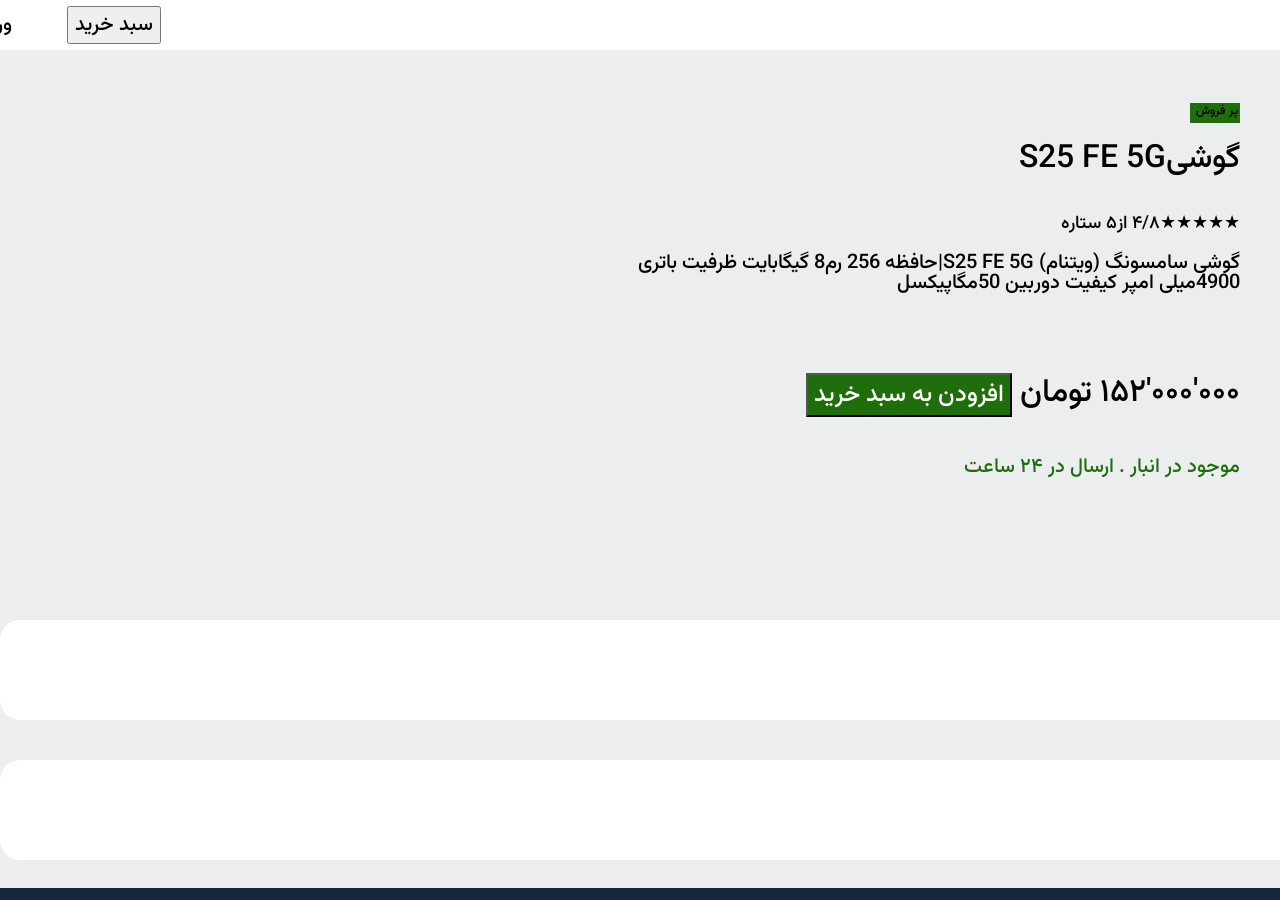
==== product index.html @ 0672f7fa "New Update" ====
<!DOCTYPE html>
<html lang="fa">

<head>
    <meta charset="UTF-8">
    <meta name="viewport" content="width=device-width, initial-scale=1.0">
    <title>Document</title>
    <link rel="stylesheet" href="./css/reset.css">
    <link rel="stylesheet" href="./css/style.css">
    <link rel="stylesheet" href="./css/Vazirmatn-font-face.css">
    <link rel="stylesheet" href="./css/Vazirmatn-Variable-font-face.css">
    <baseh href="./images/">
</head>

<body class="body2">

    <header class="header1">
        <p class="text__7">
            نیو کالا

        </p>
        <div class="home1">


            <a href="#" class="text">خانه</a>
            <a href="#" class="text__3">فروشگاه</a>
            <a href=" #" class="text__2">دسته بندی ها</a>
            <a href="# " class="text__1">درباره ما</a>



        </div>

        <div class="home2">
            <button class="text__4">سبد خرید</button>
            <a href="#" class="text__5">ورود</a>

        </div>
    </header>
    <div class="phoneproduct">
        <p class="digital">
            خانه/دیجیتال و گجت/موبایل
        </p>
        <img src="images/2.webp" alt="mobile" width="120px" height="80px" class="productimg1">
        <br>
        <img src="images/7.jpg" width="120px" height="80px" alt="mobile" class="productimg2">
        <br>
        <img src="images/8.jpg" width="120px" height="80px" alt="mobile" class="productimg3">
        <br>
        <img src="images/2.webp" width="400px" height="400px" alt="mobile" class="productimg4">
        <p class="sels">پر فروش</p>
        <p class="fe">گوشیS25 FE 5G</p>
        <br>
        <p class="galaxy"> ★★★★★۴/۸ از۵ ستاره</p>
        <br>
        <p class="galaxyi">گوشی سامسونگ (ویتنام) S25 FE 5G|حافظه 256 رم8 گیگابایت ظرفیت باتری 4900میلی امپر کیفیت دوربین
            50مگاپیکسل</p>
        <div>
            <p class="pricemobile">۰۰۰'۰۰۰'۱۵۲ تومان <button class="buy">افزودن به سبد خرید</button></p>
            <p class="send">موجود در انبار . ارسال در ۲۴ ساعت</p>
            <h3 class="user1122">دیدگاه کاربران</h3>
            <div class="uption">
                <p class="moamadi">علی محمدی ⭐️⭐️⭐️⭐️</p>
                <p class="uption1">ارسال به موقع و سلامت کالا وکیفیت خیلی خوب بود</p>
            </div>
            <div class="uption2">
                <p class="user1133">زهرا گل محمدی ⭐️⭐️⭐️</p>
                <p class="uption3">مدت زمان ارسال کالا خیلی زیاد بود و کارتنش پاره بود</p>
            </div>



        </div>
          <div>
        <footer class="footer">
            <p class="text_footer">نیو کالا:خرید مطمئن و ساده</p>
            <p class="text_footer_1">پشتیبانی'قوانین و شرایط'اینستاگرام</p>
            <p class="text_footer_year">©۱۴۰۵</p>
        </footer>
    </div>



    </div>




</body>

</html>
---- css/style.css ----
* {
    box-sizing: border-box;
    font-weight: 500;
    font-family: Vazirmatn, Arial, Helvetica, sans-serif;
}

html {
    font-size: 20px;
    direction: rtl;
}

body {
    position: relative;
    background-color: #ecedee;
}

.header1 {
    display: flex;
    align-items: center;
    background-color: #ffffff;
    height: 50px;
    padding: 20px;
    position: fixed;
    width: 2000px;

}

.text__1 {
    padding: 10px;
    color: black;
}

.text__2 {
    padding: 10px;
    color: black;

}

.text__3 {
    padding: 10px;
    color: black;
}

.home2 {
    padding-right: 1200px;
    color: black;



}

.text__4 {
    font-size: 20px;
}


.text__5 {
    padding-right: 50px;
    color: black;
}

.text__7 {
    padding: 20px;
    font-size: 24px;
    color: brown;
}

.text {
    color: black;
}

.text__8 {
    font-size: 18px;
    padding: 20px;
}

.text__9 {
    font-size: 24px;
    padding-right: 20px;
    width: 100px;
}

.store12 {
    margin-right: 1680px;
    margin-top: -20px;
    font-size: 18px;
}

.text__10 {
    padding: 10px;
    font-size: 18px;
    padding-right: 20px;
}

.saidbar {
    width: 250px;
    height: 500px;
    background-color: #ffffff;
    padding: 20px;
    margin-right: 20px;
    position: fixed;
    border-radius: 20px;
    font-size: 24px;
    margin-top: 70px;
}

.p {
    padding-right: 20px;
    font-size: 18px;
    padding-bottom: 10px;
}

.product {
    font-size: 18px;
    margin-bottom: 10px;

}

.price {
    font-size: 18px;
}

.star {
    font-size: 18px;
}

.serch {
    margin-right: 300px;
    width: 1500px;
    padding-top: 10px;
    border-radius: 20px;
    text-align: right;
    font-size: 18px;
}

.naet {
    margin-right: 300px;
    margin-top: 10px;
    font-size: 18px;
}

.product__6 {
    margin-right: 1700px;
    font-size: 18px;
    margin-top: -12px;
}

.areng {
    font-size: 20px;
}

.filter {
    font-size: 24px;
}

.reng {
    font-size: 20px;
}

.user {
    font-size: 20px;
}

.image__1 {
    margin-right: 300px;
    background-color: #ffffff;
    width: 470px;
    height: 320px;
    border-radius: 20px;

}

.product_text_1 {
    margin-right: 10px;
}

.price_text_2 {
    margin-right: 10px;
    margin-top: 10px;
}

.image__2 {
    background-color: #ffffff;
    margin-right: 790px;
    width: 470px;
    height: 320px;
    margin-top: -320px;
    border-radius: 20px;
}

.image__3 {
    background-color: #ffffff;
    margin-right: 1280px;
    width: 470px;
    height: 320px;
    margin-top: -320px;
    border-radius: 20px;
}

.image__4 {
    background-color: #ffffff;
    width: 470px;
    height: 320px;
    margin-right: 300px;
    margin-top: 20px;
    border-radius: 20px;
}

.image__5 {
    background-color: #ffffff;
    width: 470px;
    height: 320px;
    margin-right: 790px;
    margin-top: -320px;
    border-radius: 20px;

}

.image__6 {
    background-color: #ffffff;
    width: 470px;
    height: 320px;
    margin-right: 1280px;
    margin-top: -320px;
    border-radius: 20px;
}

.footer {
    height: 70px;
    background-color: #152840;
    margin-top: 28px;
    position: fixed;
    width: 2000px;
}

.text_footer {
    padding-top: 20px;
    padding-right: 20px;
    color: white;
    width: 300px;


}

.text_footer_1 {
    color: white;
    margin-top: -20px;
    padding-right: 800px;
}

.star {
    text-align: left;
    margin-top: 50px;
    margin-left: 10px;
}

.img__1 {
    border-radius: 20px 20px 0 0;
}

.text_footer_year {
    margin-right: 1800px;
    margin-top: -20px;
    color: white;
}

.digital {
    padding-top: 60px;
    padding-right: 10px;
    font-size: 18px;
}

.productimg1 {
    padding-top: 20px;
    padding-right: 40px;
    border-radius: 20px;
}

.productimg2 {
    padding-top: 10px;
    padding-right: 40px;
    border-radius: 20px;

}

.productimg3 {
    padding-top: 10px;
    padding-right: 40px;
    border-radius: 20px;
}

.productimg4 {
    margin-right: 150px;
    margin-top: -235px;
    border-radius: 20px;
}

.sels {
    width: 50px;
    height: 20px;
    background-color: #1f6d0b;
    margin-right: 600px;
    font-size: 12px;
    padding-right: 2px;
    padding-top: 2px;
    margin-top: -400px;
}

.fe {
    margin-right: 600px;
    font-size: xx-large;
    margin-top: 20px;
}

.galaxy {
    margin-right: 600px;
    margin-top: 20px;
    font-size: 18px;
}

.pricemobile {
    font-size: xx-large;
    margin-right: 600px;
    margin-top: 80px;
    width: 500px;



}

.buy {

    font-size: x-large;
    background-color: #1f6d0b;
    color: white;


}

.send {
    margin-right: 600px;
    margin-top: 40px;
    color: #1f6d0b;
}

.user1122 {
    margin-right: 60px;
    margin-top: 80px;
}

.uption {
    width: 1800px;
    height: 100px;
    background-color: #ffffff;
    margin-right: 40px;
    margin-top: 40px;
    border-radius: 20px;
}

.uption2 {
    width: 1800px;
    height: 100px;
    background-color: #ffffff;
    margin-right: 40px;
    margin-top: 40px;
    border-radius: 20px;

}

.moamadi {
    padding-right: 20px;
    padding-top: 10px;
}

.uption1 {
    padding-top: 15px;
    padding-right: 20px;
}

.user1133 {
    padding-top: 15px;
    padding-right: 20px;

}

.uption3 {
    padding-top: 15px;
    padding-right: 20px;
}

.signup {

    height: 100px;


    margin-right: 200px;
}

.signup__1 {
    width: 450px;
    height: 600px;
    background-color: #ffffff;
    margin-right: 700px;
    border-radius: 20px;
}

.creat {
    padding-right: 90px;
    padding-top: 20px;
}

.make {
    font-size: 18px;
    padding-top: 10px;
    padding-right: 75px;
}

.inpute {
    width: 380px;
    margin-right: 30px;
    padding-top: 10px;
    margin-top: 10px;
    border-radius: 10px;
}

.email {
    margin-right: 30px;
    padding-top: 10px;
}

.numberphone {
    width: 380px;
    margin-right: 30px;
    padding-top: 10px;
    margin-top: 10px;
    border-radius: 10px;
}

.number {
    margin-top: 25px;
    margin-right: 30px;
}

.password_text {
    width: 380px;
    margin-right: 30px;
    padding-top: 10px;
    margin-top: 10px;
    border-radius: 10px;
}

.password {
    margin-top: 25px;
    margin-right: 30px;
}

.repassword_text {
    width: 380px;
    margin-right: 30px;
    padding-top: 10px;
    margin-top: 10px;
    border-radius: 10px;
}

.repassword {
    margin-top: 25px;
    margin-right: 30px;
}

.remove {
    margin-right: 30px;
    margin-top: 30px;
    width: 180px;
    font-size: x-large;
    border-radius: 10px;
    color: green;



}

.signupb {
    margin-right: 30px;
    font-size: x-large;
    width: 180px;
    border-radius: 10px;
    background-color: rgb(3, 97, 3);
    color: white;
    border: 3px solid green;


}

input:hover {
    border: 2px solid green;
}

input:hover:invalid {
    border: 2px solid red;
}

input {
    border: 2px solid rgb(151, 150, 150);
    text-align: end;
}

.bodyi footer {
    margin-top: 180px;
}
.galaxyi{
    margin-right: 600px;
}

@media(prefers-color-scheme: dark) {
    body {
        background-color: #0f172a;
        color: white;
    }

    .header1 {
        background-color: #212e40;
        color: white;
    }

    .saidbar {
        background-color: #212e40;
        color: white;
    }

    .image__1 {
        background-color: #212e40;
        color: white;
    }

    .image__2 {
        background-color: #212e40;
        color: white;
    }

    .image__3 {
        background-color: #212e40;
        color: white;
    }

    .image__4 {
        background-color: #212e40;
        color: white;
    }

    .image__5 {
        background-color: #212e40;
        color: white;
    }

    .image__6 {
        background-color: #212e40;
        color: white;
    }

    .footer {
        background-color: #030617;
    }

    .serch {
        background-color: #212e40;
        color: white;
    }

    .home1 {
        color: white;
    }

    .text__1 {

        color: white;
    }

    .text__2 {

        color: white;

    }

    .text__3 {

        color: white;
    }


.text__5 {
   
    color: white;
}
.text{
    color: white;
}
.text__4{
    background-color: #030617;
    color: white;
}
.uption{
    background-color: #212e40;
    color: white;
}
.uption2{
    background-color: #212e40;
    color: white;
}
.signup__1{
    background-color: #212e40;
    color: white;
}

}
@media(max-width: 720px){
     .saidbar{
        display: none;

    }
    .text__2{
        display: none;

    }
    .text__1{
        display: none;
    }
   .home2{
    padding-right: 200px;
   }
   .store12{
    margin-right: 550px;
   }
   .serch{
    margin-right: 30px;
    width: 650px;
   }
   .naet__product{
    margin-top: 5px;
   }
   .product__6{margin-right: 600px;
   padding-bottom: 4px;
  
}
.image__1{
    margin-right: 40px;
    width: 300px;
    margin-top: 10px;
}
.img__1{
    width: 300px;
}
.image__2{
    margin-right: 380px;
    width: 300px;
    
}
.image__4{
     margin-right: 40px;
    width: 300px;
    
    
    
   
}
.image__5{
     margin-right: 380px;
    width: 300px;
    margin-top: -660px;
    
   
    
  
    
    

    

}
.image__3{
    margin-right: 40px;
   margin-top: 20px;
    width: 300px;
   
   
    
}

.image__6{
 margin-right: 380px;
 width: 300px;
margin-top: 20px;
margin-bottom: 100px;
}
.footer{
    margin-top: -458px;
    height: 90px;

}
.text_footer{
    margin-top: -5px;
    width: 400px;
    font-size: 20px;
}
.text_footer_1{
    margin-top: 10px;
    padding-right: 20px;
    font-size: 20px;
    width: 400px;
    
    
    
}
.text_footer_year{
    margin-right: 600px;
    
}
.sels{
    margin-top: 10px;
    margin-right: 20px;
}
.fe{
    margin-right: 20px;
}
.galaxy{
    margin-right: 20px;
}
.galaxyi{
    margin-right: 20px;
    font-size: 20px;
   line-height: 1.5;
}
.pricemobile{
    margin-right: 20px;
}
.send{
    margin-right: 20px;
}
.uption{
    width: 600px;
}
.uption2{
    width: 600px;
    margin-bottom: 100px;
}
.body2 footer{
    margin-top: -542px;
}
.signup__1{
    margin-right: 120px;
}
.bodyi footer{
    margin-top: 150px;
}
}
---- css/Vazirmatn-font-face.css ----
/* Generated by script */
@font-face {
  font-family: Vazirmatn;
  src: url('/fonts/webfonts/Vazirmatn-Thin.woff2') format('woff2');
  font-weight: 100;
  font-style: normal;
  font-display: swap;
}

@font-face {
  font-family: Vazirmatn;
  src: url('/fonts/webfonts/Vazirmatn-ExtraLight.woff2') format('woff2');
  font-weight: 200;
  font-style: normal;
  font-display: swap;
}

@font-face {
  font-family: Vazirmatn;
  src: url('/fonts/webfonts/Vazirmatn-Light.woff2') format('woff2');
  font-weight: 300;
  font-style: normal;
  font-display: swap;
}

@font-face {
  font-family: Vazirmatn;
  src: url('/fonts/webfonts/Vazirmatn-Regular.woff2') format('woff2');
  font-weight: 400;
  font-style: normal;
  font-display: swap;
}

@font-face {
  font-family: Vazirmatn;
  src: url('/fonts/webfonts/Vazirmatn-Medium.woff2') format('woff2');
  font-weight: 500;
  font-style: normal;
  font-display: swap;
}

@font-face {
  font-family: Vazirmatn;
  src: url('/fonts/webfonts/Vazirmatn-SemiBold.woff2') format('woff2');
  font-weight: 600;
  font-style: normal;
  font-display: swap;
}

@font-face {
  font-family: Vazirmatn;
  src: url('/fonts/webfonts/Vazirmatn-Bold.woff2') format('woff2');
  font-weight: 700;
  font-style: normal;
  font-display: swap;
}

@font-face {
  font-family: Vazirmatn;
  src: url('/fonts/webfonts/Vazirmatn-ExtraBold.woff2') format('woff2');
  font-weight: 800;
  font-style: normal;
  font-display: swap;
}

@font-face {
  font-family: Vazirmatn;
  src: url('/fonts/webfonts/Vazirmatn-Black.woff2') format('woff2');
  font-weight: 900;
  font-style: normal;
  font-display: swap;
}
---- css/Vazirmatn-Variable-font-face.css ----
@font-face {
  font-family: 'Vazirmatn';
  src: url('/fonts/webfonts/Vazirmatn[wght].woff2') format('woff2 supports variations'),
       url('/fonts/webfonts/Vazirmatn[wght].woff2') format('woff2-variations');
  font-weight: 100 900;
  font-style: normal;
  font-display: swap;
}
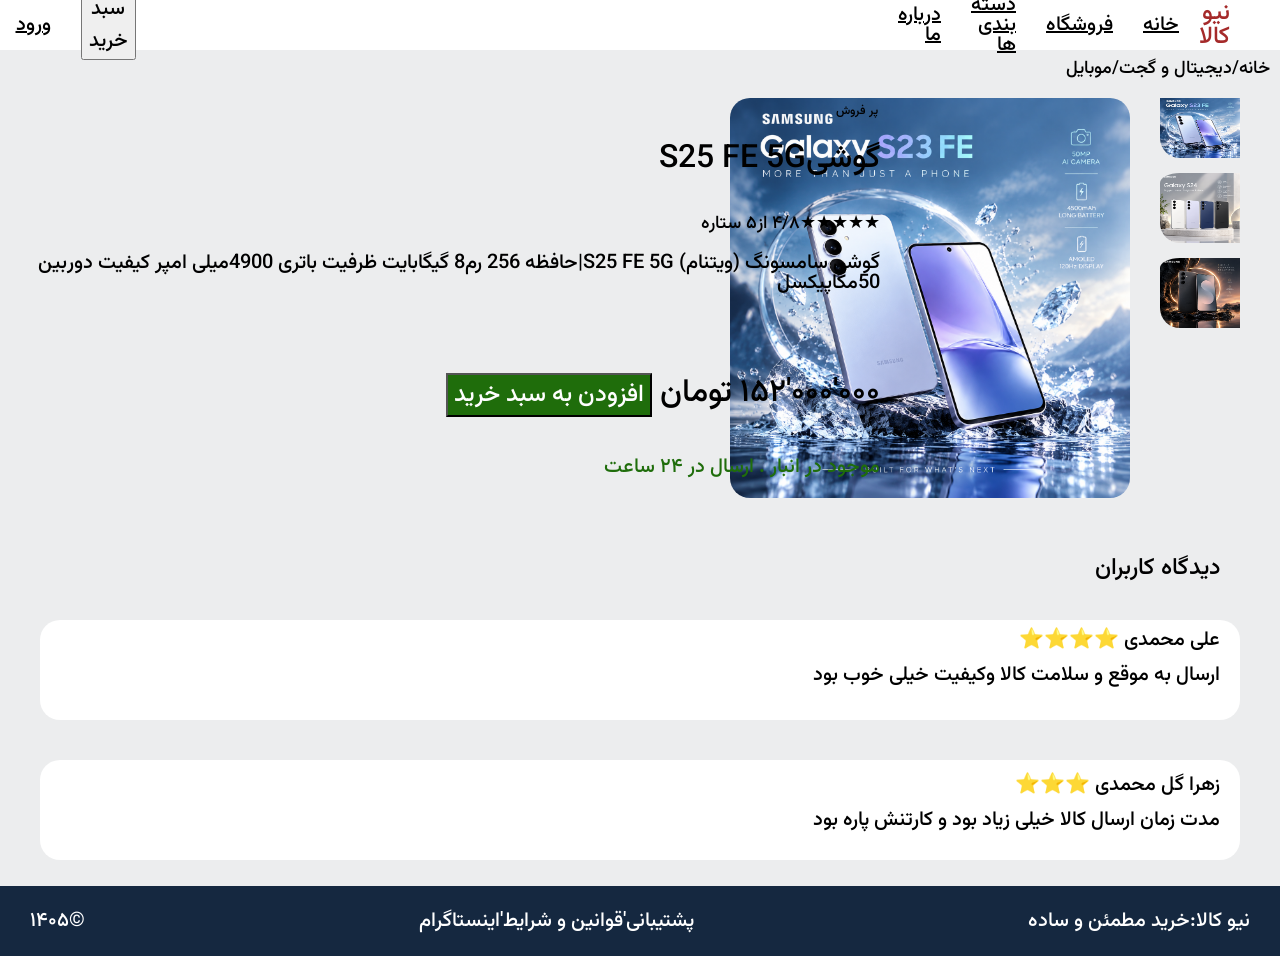
==== commit 7e435dee: "NEW Update1" ====
--- a/product index.html
+++ b/product index.html
@@ -41,13 +41,13 @@
         <p class="digital">
             خانه/دیجیتال و گجت/موبایل
         </p>
-        <img src="images/2.webp" alt="mobile" width="120px" height="80px" class="productimg1">
+        <img src="images/7.png" alt="mobile creat with AI" width="120px" height="80px" class="productimg1">
         <br>
-        <img src="images/7.jpg" width="120px" height="80px" alt="mobile" class="productimg2">
+        <img src="images/8.png" width="120px" height="80px" alt="mobile creat with AI" class="productimg2">
         <br>
-        <img src="images/8.jpg" width="120px" height="80px" alt="mobile" class="productimg3">
+        <img src="images/9.png" width="120px" height="80px" alt="mobile creat with AI" class="productimg3">
         <br>
-        <img src="images/2.webp" width="400px" height="400px" alt="mobile" class="productimg4">
+        <img src="images/7.png" width="400px" height="400px" alt="mobile creat with AI" class="productimg4">
         <p class="sels">پر فروش</p>
         <p class="fe">گوشیS25 FE 5G</p>
         <br>
--- a/css/style.css
+++ b/css/style.css
@@ -17,37 +17,54 @@
 .header1 {
     display: flex;
     align-items: center;
+    justify-content: space-between;
     background-color: #ffffff;
     height: 50px;
-    padding: 20px;
+    padding: 0 30px;
     position: fixed;
-    width: 2000px;
+    width: 100%;
+    top: 0;
+    right: 0;
+    z-index: 1000;
 
 }
 
 .text__1 {
-    padding: 10px;
+    padding: 0;
     color: black;
 }
 
 .text__2 {
-    padding: 10px;
-    color: black;
-
+    padding: 0;
+    color: black;
+
+}
+.body2 footer{
+    margin-top: 26px;
 }
 
 .text__3 {
-    padding: 10px;
+    padding: 0;
     color: black;
 }
 
 .home2 {
-    padding-right: 1200px;
-    color: black;
-
-
-
-}
+   padding-right: 62.5%;
+    color: black;
+    display: flex;
+    align-items: center;
+    gap: 30px;
+    
+
+
+
+}
+.home1{
+    display: flex;
+    align-items: center;
+    gap: 30px;
+}
+
 
 .text__4 {
     font-size: 20px;
@@ -55,8 +72,9 @@
 
 
 .text__5 {
-    padding-right: 50px;
-    color: black;
+    
+    color: black;
+    padding: 0;
 }
 
 .text__7 {
@@ -66,6 +84,10 @@
 }
 
 .text {
+    display: flex;
+    align-items: center;
+    gap: 30px;
+    padding: 0;
     color: black;
 }
 
@@ -81,7 +103,7 @@
 }
 
 .store12 {
-    margin-right: 1680px;
+    margin-right: 87.5%;
     margin-top: -20px;
     font-size: 18px;
 }
@@ -125,8 +147,8 @@
 }
 
 .serch {
-    margin-right: 300px;
-    width: 1500px;
+    margin-right: 15.625%;
+    width: 78.125%;
     padding-top: 10px;
     border-radius: 20px;
     text-align: right;
@@ -161,14 +183,7 @@
     font-size: 20px;
 }
 
-.image__1 {
-    margin-right: 300px;
-    background-color: #ffffff;
-    width: 470px;
-    height: 320px;
-    border-radius: 20px;
-
-}
+
 
 .product_text_1 {
     margin-right: 10px;
@@ -179,73 +194,86 @@
     margin-top: 10px;
 }
 
-.image__2 {
+
+
+
+
+
+
+.products_images{
+    display: grid;
+    grid-template-columns: repeat(3,470px);
+    column-gap: 20px;
+    row-gap: 20px;
+    margin-right: 15.625%;
+    margin-top: 20px;
+    
+
+}
+.products_images > div{
+    width: 24.48%;
+    height: 320px;
+    background-color: #221d1d;
+    color: black;
+    
+
+}
+.image__1
+{
+    color: black;
     background-color: #ffffff;
-    margin-right: 790px;
-    width: 470px;
-    height: 320px;
-    margin-top: -320px;
-    border-radius: 20px;
-}
-
-.image__3 {
+    border-radius: 20px;
+}
+.image__2{
     background-color: #ffffff;
-    margin-right: 1280px;
-    width: 470px;
-    height: 320px;
-    margin-top: -320px;
-    border-radius: 20px;
-}
-
-.image__4 {
-    background-color: #ffffff;
-    width: 470px;
-    height: 320px;
-    margin-right: 300px;
-    margin-top: 20px;
-    border-radius: 20px;
-}
-
-.image__5 {
-    background-color: #ffffff;
-    width: 470px;
-    height: 320px;
-    margin-right: 790px;
-    margin-top: -320px;
-    border-radius: 20px;
-
-}
-
-.image__6 {
-    background-color: #ffffff;
-    width: 470px;
-    height: 320px;
-    margin-right: 1280px;
-    margin-top: -320px;
-    border-radius: 20px;
-}
-
+    color: black;
+    border-radius: 20px;
+}
+.image__3{
+      background-color: #ffffff;
+    color: black;
+    border-radius: 20px;
+}
+.image__4{
+      background-color: #ffffff;
+    color: black;
+    border-radius: 20px;
+}
+.image__5{
+      background-color: #ffffff;
+    color: black;
+    border-radius: 20px;
+}
+.image__6{
+      background-color: #ffffff;
+    color: black;
+    border-radius: 20px;
+}
 .footer {
-    height: 70px;
+    display: flex;
+    align-items: center;
+    justify-content: space-between;
+padding: 0 30px;
+    min-height: 70px;
     background-color: #152840;
-    margin-top: 28px;
-    position: fixed;
-    width: 2000px;
+    margin-top: 35px;
+    
+    width: 100%;
 }
 
 .text_footer {
-    padding-top: 20px;
-    padding-right: 20px;
-    color: white;
-    width: 300px;
+  margin: 0;
+  padding: 0;
+    color: white;
+   
 
 
 }
 
 .text_footer_1 {
     color: white;
-    margin-top: -20px;
-    padding-right: 800px;
+   margin: 0;
+   padding:0 ;
 }
 
 .star {
@@ -259,8 +287,8 @@
 }
 
 .text_footer_year {
-    margin-right: 1800px;
-    margin-top: -20px;
+padding: 0;
+margin: 0;
     color: white;
 }
 
@@ -299,7 +327,7 @@
     width: 50px;
     height: 20px;
     background-color: #1f6d0b;
-    margin-right: 600px;
+    margin-right: 31.25%;
     font-size: 12px;
     padding-right: 2px;
     padding-top: 2px;
@@ -307,20 +335,20 @@
 }
 
 .fe {
-    margin-right: 600px;
+    margin-right: 31.25%;
     font-size: xx-large;
     margin-top: 20px;
 }
 
 .galaxy {
-    margin-right: 600px;
+    margin-right: 31.25%;
     margin-top: 20px;
     font-size: 18px;
 }
 
 .pricemobile {
     font-size: xx-large;
-    margin-right: 600px;
+    margin-right: 31.25%;
     margin-top: 80px;
     width: 500px;
 
@@ -338,7 +366,7 @@
 }
 
 .send {
-    margin-right: 600px;
+    margin-right: 31.25%;
     margin-top: 40px;
     color: #1f6d0b;
 }
@@ -349,7 +377,7 @@
 }
 
 .uption {
-    width: 1800px;
+    width: 93.75%;
     height: 100px;
     background-color: #ffffff;
     margin-right: 40px;
@@ -358,7 +386,7 @@
 }
 
 .uption2 {
-    width: 1800px;
+    width: 93.75%;
     height: 100px;
     background-color: #ffffff;
     margin-right: 40px;
@@ -391,46 +419,47 @@
 .signup {
 
     height: 100px;
-
-
-    margin-right: 200px;
+    margin: 0;
+    width: 100%;
+
+    
 }
 
 .signup__1 {
-    width: 450px;
+    width: 23.4375%;
     height: 600px;
     background-color: #ffffff;
-    margin-right: 700px;
+    margin-right: 36.4583%;
     border-radius: 20px;
 }
 
 .creat {
-    padding-right: 90px;
+    padding-right: 20%;
     padding-top: 20px;
 }
 
 .make {
     font-size: 18px;
     padding-top: 10px;
-    padding-right: 75px;
+    padding-right: 16.67%;
 }
 
 .inpute {
-    width: 380px;
-    margin-right: 30px;
+    width: 84.44%;
+    margin-right: 6.67%;
     padding-top: 10px;
     margin-top: 10px;
     border-radius: 10px;
 }
 
 .email {
-    margin-right: 30px;
+    margin-right: 6.67%;
     padding-top: 10px;
 }
 
 .numberphone {
-    width: 380px;
-    margin-right: 30px;
+    width: 84.44%;
+    margin-right: 6.67%;
     padding-top: 10px;
     margin-top: 10px;
     border-radius: 10px;
@@ -438,12 +467,12 @@
 
 .number {
     margin-top: 25px;
-    margin-right: 30px;
+    margin-right: 6.67%;
 }
 
 .password_text {
-    width: 380px;
-    margin-right: 30px;
+    width: 84.44%;
+    margin-right: 6.67%;
     padding-top: 10px;
     margin-top: 10px;
     border-radius: 10px;
@@ -451,12 +480,12 @@
 
 .password {
     margin-top: 25px;
-    margin-right: 30px;
+    margin-right: 6.67%;
 }
 
 .repassword_text {
-    width: 380px;
-    margin-right: 30px;
+    width: 84.44%;
+    margin-right: 6.67%;
     padding-top: 10px;
     margin-top: 10px;
     border-radius: 10px;
@@ -464,13 +493,13 @@
 
 .repassword {
     margin-top: 25px;
-    margin-right: 30px;
+    margin-right: 6.67%;
 }
 
 .remove {
-    margin-right: 30px;
+    margin-right: 6.67%;
     margin-top: 30px;
-    width: 180px;
+    width: 40%;
     font-size: x-large;
     border-radius: 10px;
     color: green;
@@ -480,9 +509,9 @@
 }
 
 .signupb {
-    margin-right: 30px;
+    margin-right: 6.67%;
     font-size: x-large;
-    width: 180px;
+    width: 40%;
     border-radius: 10px;
     background-color: rgb(3, 97, 3);
     color: white;
@@ -505,10 +534,10 @@
 }
 
 .bodyi footer {
-    margin-top: 180px;
+    margin-top: 166px;
 }
 .galaxyi{
-    margin-right: 600px;
+    margin-right: 31.25%;
 }
 
 @media(prefers-color-scheme: dark) {
@@ -530,31 +559,37 @@
     .image__1 {
         background-color: #212e40;
         color: white;
+        border-radius: 20px;
     }
 
     .image__2 {
         background-color: #212e40;
         color: white;
+         border-radius: 20px;
     }
 
     .image__3 {
         background-color: #212e40;
         color: white;
+         border-radius: 20px;
     }
 
     .image__4 {
         background-color: #212e40;
         color: white;
+         border-radius: 20px;
     }
 
     .image__5 {
         background-color: #212e40;
         color: white;
+         border-radius: 20px;
     }
 
     .image__6 {
         background-color: #212e40;
         color: white;
+         border-radius: 20px;
     }
 
     .footer {
@@ -565,7 +600,7 @@
         background-color: #212e40;
         color: white;
     }
-
+   
     .home1 {
         color: white;
     }
@@ -612,7 +647,7 @@
 }
 
 }
-@media(max-width: 720px){
+@media(max-width: 768px){
      .saidbar{
         display: none;
 
@@ -625,132 +660,125 @@
         display: none;
     }
    .home2{
-    padding-right: 200px;
+    padding-right: 25%;
    }
    .store12{
-    margin-right: 550px;
+    margin-right: 70%;
    }
    .serch{
-    margin-right: 30px;
-    width: 650px;
+    margin-right: 5%;
+    width: 90%;
    }
    .naet__product{
     margin-top: 5px;
    }
-   .product__6{margin-right: 600px;
+   .product__6{margin-right: 80%;
    padding-bottom: 4px;
   
 }
-.image__1{
-    margin-right: 40px;
-    width: 300px;
-    margin-top: 10px;
+.products_images{
+    display: grid;
+    grid-template-columns: repeat(1,80%);
+    column-gap: 20px;
+    row-gap: 20px;
+    margin-right: 15%;
+    margin-top: 20px;
+
+}
+.image__6{
+    margin-bottom: 10px;
+}
+.products_images > div{
+    width: 80%;
+    height: 320px;
+    background-color: #ffffff;
+    
+
 }
 .img__1{
-    width: 300px;
-}
-.image__2{
-    margin-right: 380px;
-    width: 300px;
-    
-}
-.image__4{
-     margin-right: 40px;
-    width: 300px;
-    
-    
-    
-   
-}
-.image__5{
-     margin-right: 380px;
-    width: 300px;
-    margin-top: -660px;
-    
-   
-    
-  
-    
-    
-
-    
-
-}
-.image__3{
-    margin-right: 40px;
-   margin-top: 20px;
-    width: 300px;
-   
-   
-    
-}
-
-.image__6{
- margin-right: 380px;
- width: 300px;
-margin-top: 20px;
-margin-bottom: 100px;
-}
+    width: 100%;
+    height: auto;
+}
+
 .footer{
-    margin-top: -458px;
-    height: 90px;
+   flex-direction: column;
+   justify-content: center;
+   align-items: center;
+   min-height: 120px;
+   gap: 10px;
+   padding: 15px;
 
 }
 .text_footer{
-    margin-top: -5px;
-    width: 400px;
-    font-size: 20px;
+   text-align: center;
+   width: auto;
+   padding: 0;
+   margin: 0;
 }
 .text_footer_1{
-    margin-top: 10px;
-    padding-right: 20px;
-    font-size: 20px;
-    width: 400px;
+   text-align: center;
+   width: auto;
+   padding: 0;
+   margin: 0;
     
     
     
 }
 .text_footer_year{
-    margin-right: 600px;
+    text-align: center;
+   width: auto;
+   padding: 0;
+   margin: 0;
     
 }
 .sels{
     margin-top: 10px;
-    margin-right: 20px;
+    margin-right: 5%;
 }
 .fe{
-    margin-right: 20px;
+    margin-right: 5%;
 }
 .galaxy{
-    margin-right: 20px;
+    margin-right: 5%;
 }
 .galaxyi{
-    margin-right: 20px;
+    margin-right: 5%;
     font-size: 20px;
    line-height: 1.5;
 }
 .pricemobile{
-    margin-right: 20px;
+    margin-right: 5%;
 }
 .send{
-    margin-right: 20px;
+    margin-right: 5%;
 }
 .uption{
-    width: 600px;
+    width: 90%;
 }
 .uption2{
-    width: 600px;
-    margin-bottom: 100px;
-}
-.body2 footer{
-    margin-top: -542px;
-}
+    width: 90%;
+    margin-bottom: 10px;
+}
+
 .signup__1{
     margin-right: 120px;
+    width: 70%;
 }
 .bodyi footer{
-    margin-top: 150px;
-}
+    margin-top: 110px;
+}
+.signup__1{
+    width: 70%;
+    min-height: 600px;
+    margin-right: 20%;
+}
+.creat{
+    padding-right: 10%;
+}
+.make{
+    padding-right: 8%;
+}
+
 }
    
 
